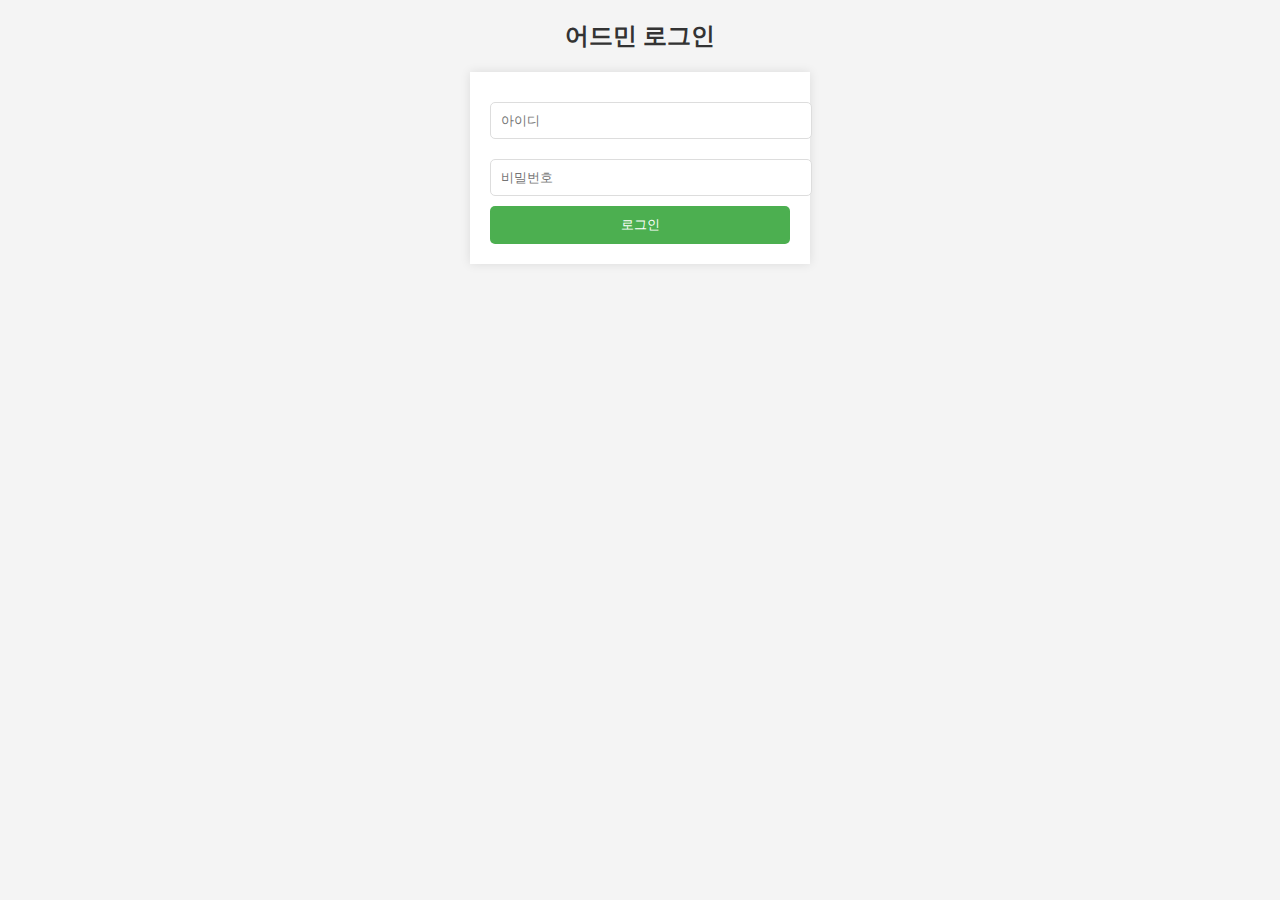
==== index.html @ e9264f21 "Add files via upload" ====
<!DOCTYPE html>
<html lang="ko">
<head>
  <meta charset="UTF-8" />
  <title>로그인</title>
  <link rel="stylesheet" href="style.css" />
</head>
<body>
  <h2>어드민 로그인</h2>
  <form id="loginForm">
    <input type="text" id="username" placeholder="아이디" required />
    <input type="password" id="password" placeholder="비밀번호" required />
    <button type="submit">로그인</button>
  </form>

  <script>
    const ADMIN = { id: "admin", pw: "1234" };

    document.getElementById("loginForm")?.addEventListener("submit", function (e) {
      e.preventDefault();
      const id = document.getElementById("username").value;
      const pw = document.getElementById("password").value;

      if (id === ADMIN.id && pw === ADMIN.pw) {
        localStorage.setItem("loggedIn", "true");
        window.location.href = "dashboard.html"; // 대시보드로 이동
      } else {
        alert("아이디 또는 비밀번호가 틀렸습니다.");
      }
    });
  </script>
</body>
</html>
---- style.css ----
body {
  font-family: Arial, sans-serif;
  margin: 0;
  padding: 0;
  background-color: #f4f4f4;
  color: #333;
}

h2 {
  text-align: center;
  margin-top: 20px;
}

form {
  width: 300px;
  margin: 0 auto;
  padding: 20px;
  background-color: white;
  box-shadow: 0px 0px 10px rgba(0, 0, 0, 0.1);
  margin-bottom: 20px;
}

input[type="text"], input[type="password"], input[type="number"], textarea {
  width: 100%;
  padding: 10px;
  margin: 10px 0;
  border: 1px solid #ddd;
  border-radius: 5px;
}

button {
  width: 100%;
  padding: 10px;
  background-color: #4CAF50;
  color: white;
  border: none;
  border-radius: 5px;
  cursor: pointer;
}

button:hover {
  background-color: #45a049;
}

a {
  margin: 10px;
  text-decoration: none;
  color: #4CAF50;
}

a:hover {
  text-decoration: underline;
}

section {
  margin: 20px auto;
  width: 300px;
  padding: 20px;
  background-color: white;
  box-shadow: 0px 0px 10px rgba(0, 0, 0, 0.1);
}

section input, section textarea {
  width: 100%;
  padding: 10px;
  margin: 10px 0;
  border: 1px solid #ddd;
  border-radius: 5px;
}
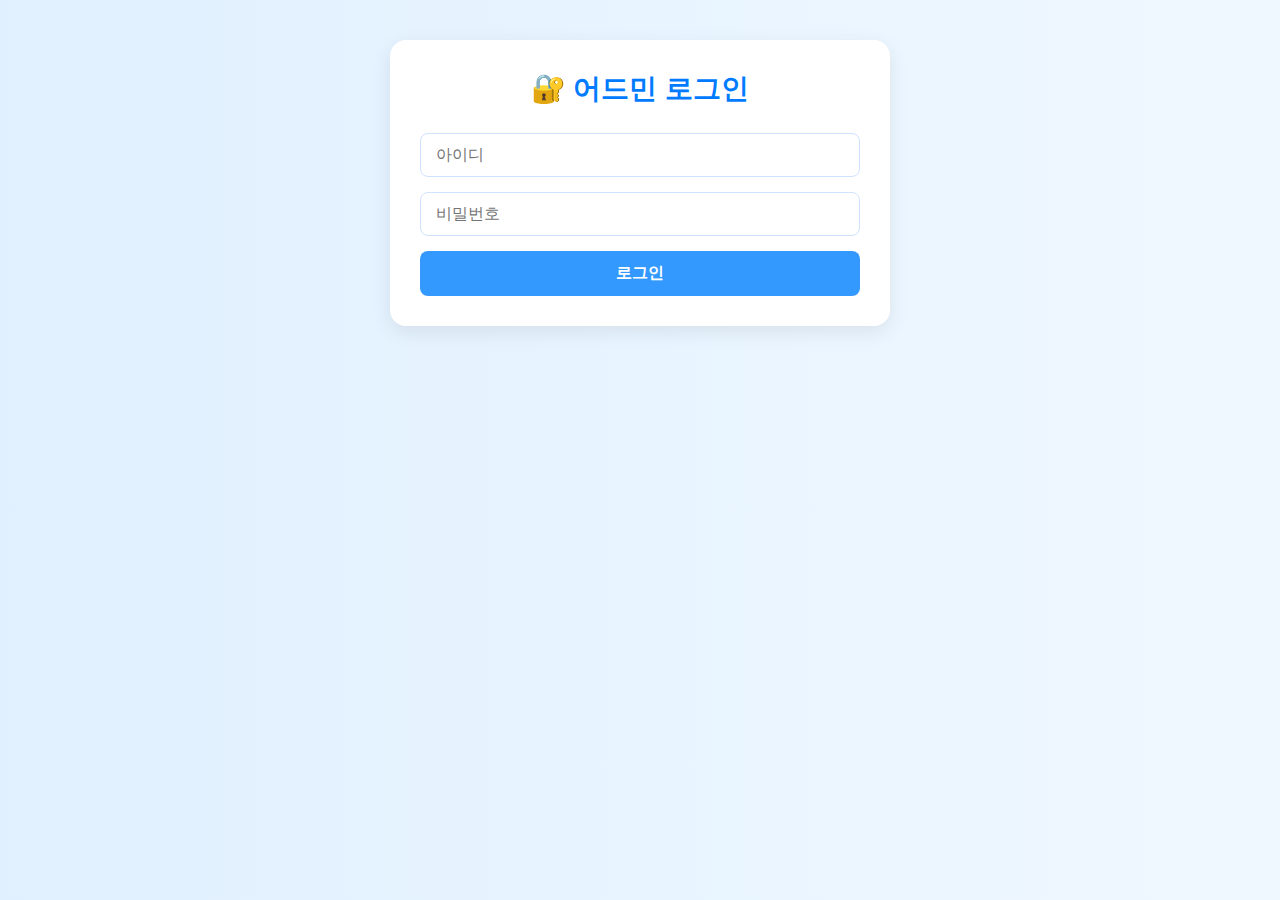
==== commit 919a43f0: "Update index.html" ====
--- a/index.html
+++ b/index.html
@@ -2,32 +2,19 @@
 <html lang="ko">
 <head>
   <meta charset="UTF-8" />
-  <title>로그인</title>
+  <title>어드민 로그인</title>
   <link rel="stylesheet" href="style.css" />
 </head>
 <body>
-  <h2>어드민 로그인</h2>
-  <form id="loginForm">
-    <input type="text" id="username" placeholder="아이디" required />
-    <input type="password" id="password" placeholder="비밀번호" required />
-    <button type="submit">로그인</button>
-  </form>
+  <div class="container">
+    <h2>🔐 어드민 로그인</h2>
+    <form id="loginForm">
+      <input type="text" id="username" placeholder="아이디" required />
+      <input type="password" id="password" placeholder="비밀번호" required />
+      <button type="submit">로그인</button>
+    </form>
+  </div>
 
-  <script>
-    const ADMIN = { id: "admin", pw: "1234" };
-
-    document.getElementById("loginForm")?.addEventListener("submit", function (e) {
-      e.preventDefault();
-      const id = document.getElementById("username").value;
-      const pw = document.getElementById("password").value;
-
-      if (id === ADMIN.id && pw === ADMIN.pw) {
-        localStorage.setItem("loggedIn", "true");
-        window.location.href = "dashboard.html"; // 대시보드로 이동
-      } else {
-        alert("아이디 또는 비밀번호가 틀렸습니다.");
-      }
-    });
-  </script>
+  <script src="script.js"></script>
 </body>
-</html>+</html>
--- a/style.css
+++ b/style.css
@@ -1,69 +1,135 @@
-body {
-  font-family: Arial, sans-serif;
+/* 기본 스타일 초기화 */
+* {
   margin: 0;
   padding: 0;
-  background-color: #f4f4f4;
+  box-sizing: border-box;
+}
+
+body {
+  font-family: 'Segoe UI', sans-serif;
+  background: linear-gradient(to right, #e0f0ff, #f0f8ff);
+  min-height: 100vh;
+  display: flex;
+  justify-content: center;
+  align-items: flex-start;
+  padding: 40px 20px;
   color: #333;
 }
 
-h2 {
-  text-align: center;
-  margin-top: 20px;
+.container {
+  width: 100%;
+  max-width: 500px;
+  background: #ffffff;
+  border-radius: 16px;
+  box-shadow: 0 6px 20px rgba(0, 0, 0, 0.08);
+  padding: 30px;
 }
 
-form {
-  width: 300px;
-  margin: 0 auto;
-  padding: 20px;
-  background-color: white;
-  box-shadow: 0px 0px 10px rgba(0, 0, 0, 0.1);
-  margin-bottom: 20px;
+/* 헤더 */
+h2 {
+  font-size: 28px;
+  color: #007bff;
+  text-align: center;
+  margin-bottom: 25px;
 }
 
-input[type="text"], input[type="password"], input[type="number"], textarea {
+/* 입력창 */
+input[type="text"],
+input[type="password"],
+input[type="number"],
+textarea {
   width: 100%;
-  padding: 10px;
-  margin: 10px 0;
-  border: 1px solid #ddd;
-  border-radius: 5px;
+  padding: 12px 15px;
+  border: 1px solid #d0e2ff;
+  border-radius: 8px;
+  margin-bottom: 15px;
+  font-size: 16px;
+  transition: 0.2s;
 }
 
+input:focus,
+textarea:focus {
+  border-color: #3399ff;
+  outline: none;
+  box-shadow: 0 0 0 2px rgba(51, 153, 255, 0.2);
+}
+
+/* 버튼 */
 button {
   width: 100%;
-  padding: 10px;
-  background-color: #4CAF50;
+  padding: 12px;
+  background-color: #3399ff;
   color: white;
   border: none;
-  border-radius: 5px;
+  border-radius: 8px;
+  font-size: 16px;
+  font-weight: bold;
   cursor: pointer;
+  transition: background-color 0.2s;
 }
 
 button:hover {
-  background-color: #45a049;
+  background-color: #1a8cff;
 }
 
+/* 링크 */
 a {
-  margin: 10px;
+  display: inline-block;
+  margin-top: 20px;
+  color: #007bff;
   text-decoration: none;
-  color: #4CAF50;
+  font-size: 15px;
+  text-align: center;
 }
 
 a:hover {
   text-decoration: underline;
 }
 
-section {
-  margin: 20px auto;
-  width: 300px;
+/* 리스트 박스 */
+.list-container {
+  margin-top: 20px;
+  background: #f8fbff;
   padding: 20px;
-  background-color: white;
-  box-shadow: 0px 0px 10px rgba(0, 0, 0, 0.1);
+  border-radius: 12px;
+  box-shadow: inset 0 0 5px rgba(0,0,0,0.05);
 }
 
-section input, section textarea {
-  width: 100%;
-  padding: 10px;
-  margin: 10px 0;
-  border: 1px solid #ddd;
-  border-radius: 5px;
+.list-container div {
+  padding: 12px;
+  margin-bottom: 15px;
+  border-bottom: 1px solid #d0e2ff;
 }
+
+.list-container h4 {
+  font-size: 18px;
+  color: #0056b3;
+  margin-bottom: 6px;
+}
+
+.list-container p {
+  font-size: 15px;
+  color: #333;
+  margin-bottom: 4px;
+}
+
+.list-container small {
+  font-size: 12px;
+  color: #777;
+}
+
+/* 섹션 구분 */
+section {
+  margin-top: 30px;
+}
+
+/* 로그아웃 버튼 상단 배치 */
+.logout-btn {
+  display: block;
+  margin-bottom: 25px;
+  background-color: #e60023;
+}
+
+.logout-btn:hover {
+  background-color: #c4001d;
+}
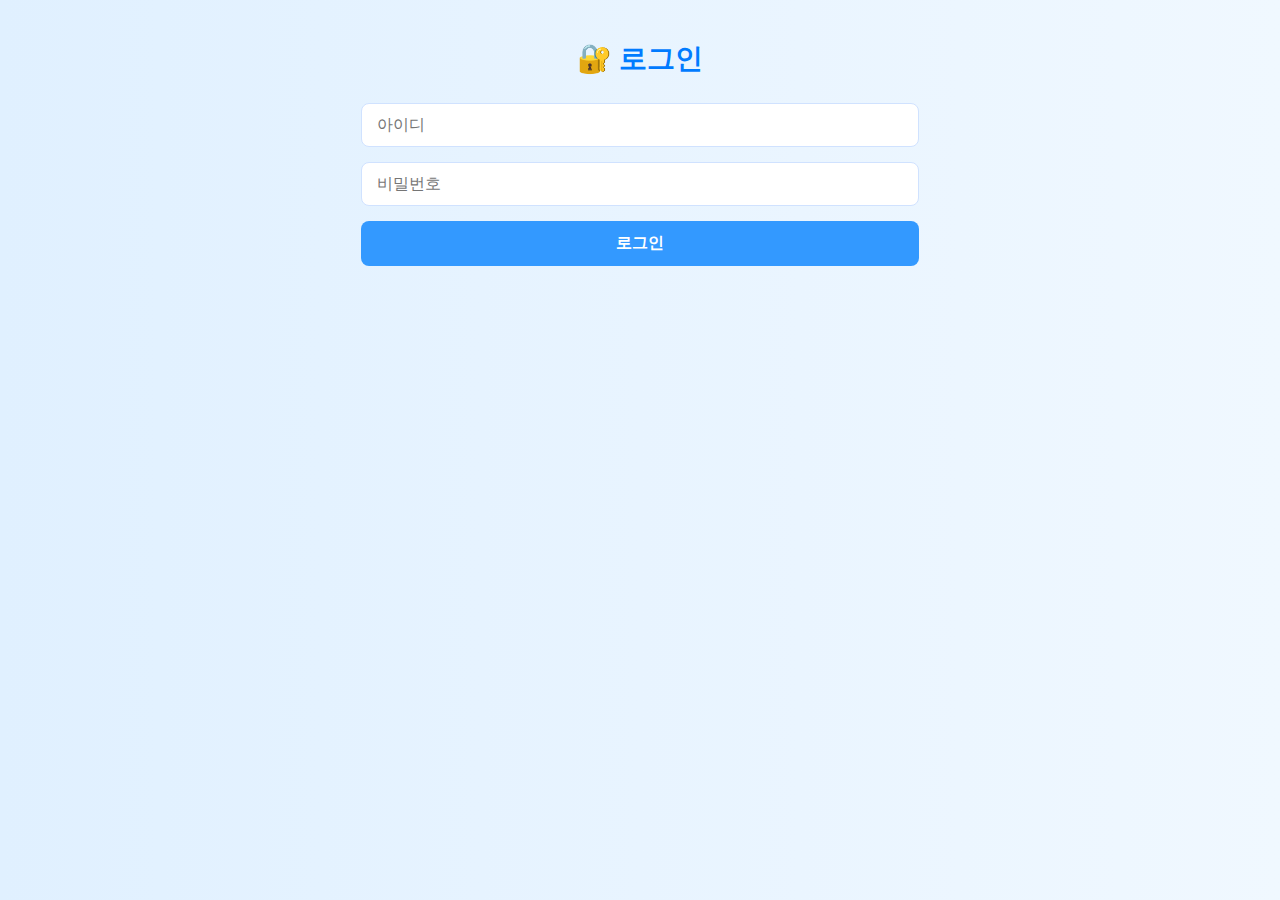
==== commit 3214ee83: "Update index.html" ====
--- a/index.html
+++ b/index.html
@@ -6,15 +6,15 @@
   <link rel="stylesheet" href="style.css" />
 </head>
 <body>
-  <div class="container">
-    <h2>🔐 어드민 로그인</h2>
-    <form id="loginForm">
+  <div class="login-container">
+    <h2>🔐 로그인</h2>
+    <form id="loginForm" class="login-form">
       <input type="text" id="username" placeholder="아이디" required />
       <input type="password" id="password" placeholder="비밀번호" required />
       <button type="submit">로그인</button>
+      <p id="errorMessage" class="error-message"></p>
     </form>
   </div>
-
   <script src="script.js"></script>
 </body>
 </html>
